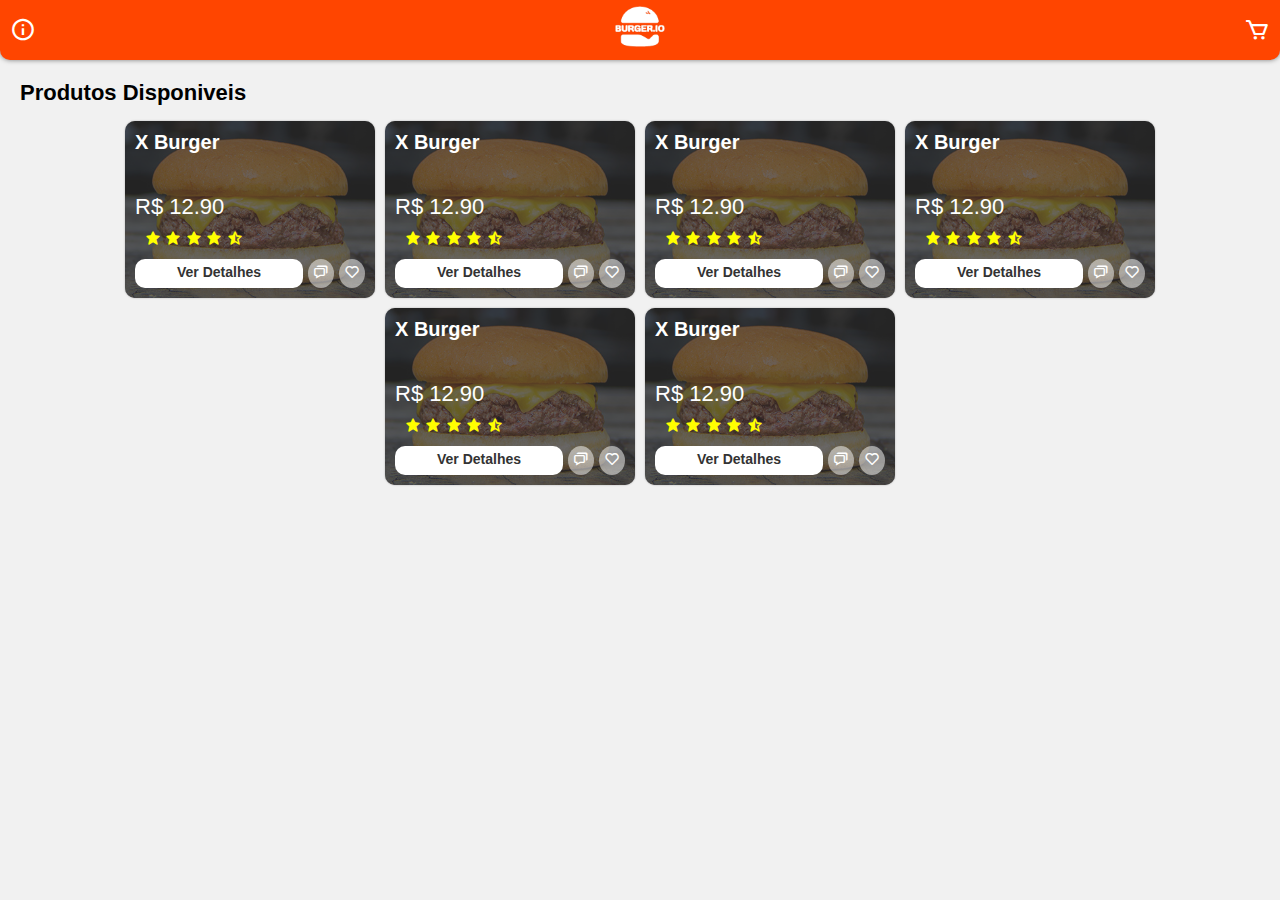
==== index.html @ 1ef79676 "Criação do protótipo da aplicação" ====
<!DOCTYPE html>
<html lang="pt-br">

<head>
  <meta charset="UTF-8">
  <meta name="viewport" content="width=device-width, initial-scale=1.0">
  <title>Burguer.io</title>
  <link rel="stylesheet" href="style.css">
  <link href='https://unpkg.com/boxicons@2.1.4/css/boxicons.min.css' rel='stylesheet'>
</head>

<body>
  <header class="app_bar">

    <i class='bx bx-info-circle'></i>

    <div class="app_logo">

      <img src="assets/burgerio_logo.png" alt="Burger.io Logo Marca">

    </div>

    <i class='bx bx-cart'></i>

  </header>

  <main class="home_main">
    <h1>Produtos Disponiveis</h1>

    <section class="item-list">
      <div class="item-card">

        <img src="assets/x-burger.jpg" alt="X Burger" class="item-image">

        <div class="card-content">

          <h2>X Burger</h2>

          <p class="item-price">R$ 12.90</p>

          <div class="item-raiting">
            <i class='bx bxs-star'></i>
            <i class='bx bxs-star'></i>
            <i class='bx bxs-star'></i>
            <i class='bx bxs-star'></i>
            <i class='bx bxs-star-half'></i>
          </div>

          <div class="item-option">

            <a href="item_details.html" class="option-detail">Ver Detalhes</a>

            <div class="icon-option">

              <i class='bx bx-chat'></i>

            </div>

            <div class="icon-option">

              <i class='bx bx-heart'></i>

            </div>

          </div>

        </div>

      </div>

      <div class="item-card">

        <img src="assets/x-burger.jpg" alt="X Burger" class="item-image">

        <div class="card-content">

          <h2>X Burger</h2>

          <p class="item-price">R$ 12.90</p>

          <div class="item-raiting">
            <i class='bx bxs-star'></i>
            <i class='bx bxs-star'></i>
            <i class='bx bxs-star'></i>
            <i class='bx bxs-star'></i>
            <i class='bx bxs-star-half'></i>
          </div>

          <div class="item-option">

            <a href="item_details.html" class="option-detail">Ver Detalhes</a>

            <div class="icon-option">

              <i class='bx bx-chat'></i>

            </div>

            <div class="icon-option">

              <i class='bx bx-heart'></i>

            </div>

          </div>

        </div>

      </div>

      <div class="item-card">

        <img src="assets/x-burger.jpg" alt="X Burger" class="item-image">

        <div class="card-content">

          <h2>X Burger</h2>

          <p class="item-price">R$ 12.90</p>

          <div class="item-raiting">
            <i class='bx bxs-star'></i>
            <i class='bx bxs-star'></i>
            <i class='bx bxs-star'></i>
            <i class='bx bxs-star'></i>
            <i class='bx bxs-star-half'></i>
          </div>

          <div class="item-option">

            <a href="item_details.html" class="option-detail">Ver Detalhes</a>

            <div class="icon-option">

              <i class='bx bx-chat'></i>

            </div>

            <div class="icon-option">

              <i class='bx bx-heart'></i>

            </div>

          </div>

        </div>

      </div>

      <div class="item-card">

        <img src="assets/x-burger.jpg" alt="X Burger" class="item-image">

        <div class="card-content">

          <h2>X Burger</h2>

          <p class="item-price">R$ 12.90</p>

          <div class="item-raiting">
            <i class='bx bxs-star'></i>
            <i class='bx bxs-star'></i>
            <i class='bx bxs-star'></i>
            <i class='bx bxs-star'></i>
            <i class='bx bxs-star-half'></i>
          </div>

          <div class="item-option">

            <a href="item_details.html" class="option-detail">Ver Detalhes</a>

            <div class="icon-option">

              <i class='bx bx-chat'></i>

            </div>

            <div class="icon-option">

              <i class='bx bx-heart'></i>

            </div>

          </div>

        </div>

      </div>

      <div class="item-card">

        <img src="assets/x-burger.jpg" alt="X Burger" class="item-image">

        <div class="card-content">

          <h2>X Burger</h2>

          <p class="item-price">R$ 12.90</p>

          <div class="item-raiting">
            <i class='bx bxs-star'></i>
            <i class='bx bxs-star'></i>
            <i class='bx bxs-star'></i>
            <i class='bx bxs-star'></i>
            <i class='bx bxs-star-half'></i>
          </div>

          <div class="item-option">

            <a href="item_details.html" class="option-detail">Ver Detalhes</a>

            <div class="icon-option">

              <i class='bx bx-chat'></i>

            </div>

            <div class="icon-option">

              <i class='bx bx-heart'></i>

            </div>

          </div>

        </div>

      </div>

      <div class="item-card">

        <img src="assets/x-burger.jpg" alt="X Burger" class="item-image">

        <div class="card-content">

          <h2>X Burger</h2>

          <p class="item-price">R$ 12.90</p>

          <div class="item-raiting">
            <i class='bx bxs-star'></i>
            <i class='bx bxs-star'></i>
            <i class='bx bxs-star'></i>
            <i class='bx bxs-star'></i>
            <i class='bx bxs-star-half'></i>
          </div>

          <div class="item-option">

            <a href="item_details.html" class="option-detail">Ver Detalhes</a>

            <div class="icon-option">

              <i class='bx bx-chat'></i>

            </div>

            <div class="icon-option">

              <i class='bx bx-heart'></i>

            </div>

          </div>

        </div>

      </div>

    </section>

  </main>
</body>

</html>
---- style.css ----
* {
  margin: 0;
  padding: 0;
  box-sizing: border-box;
}

body {
  font-family: "Franklin Gothic Medium", "Arial Narrow", Arial, sans-serif;
  background-color: #f1f1f1;
}

.app_bar {
  height: 60px;
  background-color: orangered;
  padding: 10px;
  box-shadow: 0px 0px 5px rgba(0, 0, 0, 0.5);
  display: flex;
  align-items: center;
  justify-content: space-between;
  color: #fff;
  font-size: 26px;
  border-radius: 0px 0px 10px 10px;
}

.app_logo {
  flex: 2;
  text-align: center;
}

.app_logo img {
  width: 50px;
}

main {
  padding: 20px;
}

main h1 {
  font-size: 22px;
  font-weight: 600;
  margin-bottom: 10px;
}

.item-list {
  display: flex;
  justify-content: center;
  align-items: center;
  flex-wrap: wrap;
}

.item-card {
  width: 250px;
  position: relative;
  overflow: hidden;
  background-color: #333;
  color: #fff;
  border-radius: 10px;
  box-shadow: 0px 0px 2px rgba(0, 0, 0, 0.3);
  margin: 5px;
}

.item-image {
  position: absolute;
  width: 100%;
  height: 100%;
  opacity: 0.3;
}

.item-card .card-content {
  position: relative;
  padding: 10px;
}

.item-card .card-content h2 {
  font-size: 20px;
  margin-bottom: 40px;
}

.item-card .card-content .item-price {
  font-size: 22px;
}

.item-raiting {
  color: yellow;
  margin: 10px;
}

.item-card .item-option {
  display: flex;
}

.item-card .item-option .option-detail {
  flex: 2;
  text-decoration: none;
  color: #333;
  background-color: #fff;
  text-align: center;
  padding-block: 5px;
  border-radius: 10px;
  font-size: 14px;
  font-weight: bold;
}

.item-card .item-option .icon-option {
  text-align: center;
  background-color: rgba(255, 255, 255, 0.5);
  padding: 5px;
  border-radius: 100%;
  margin-left: 5px;
}
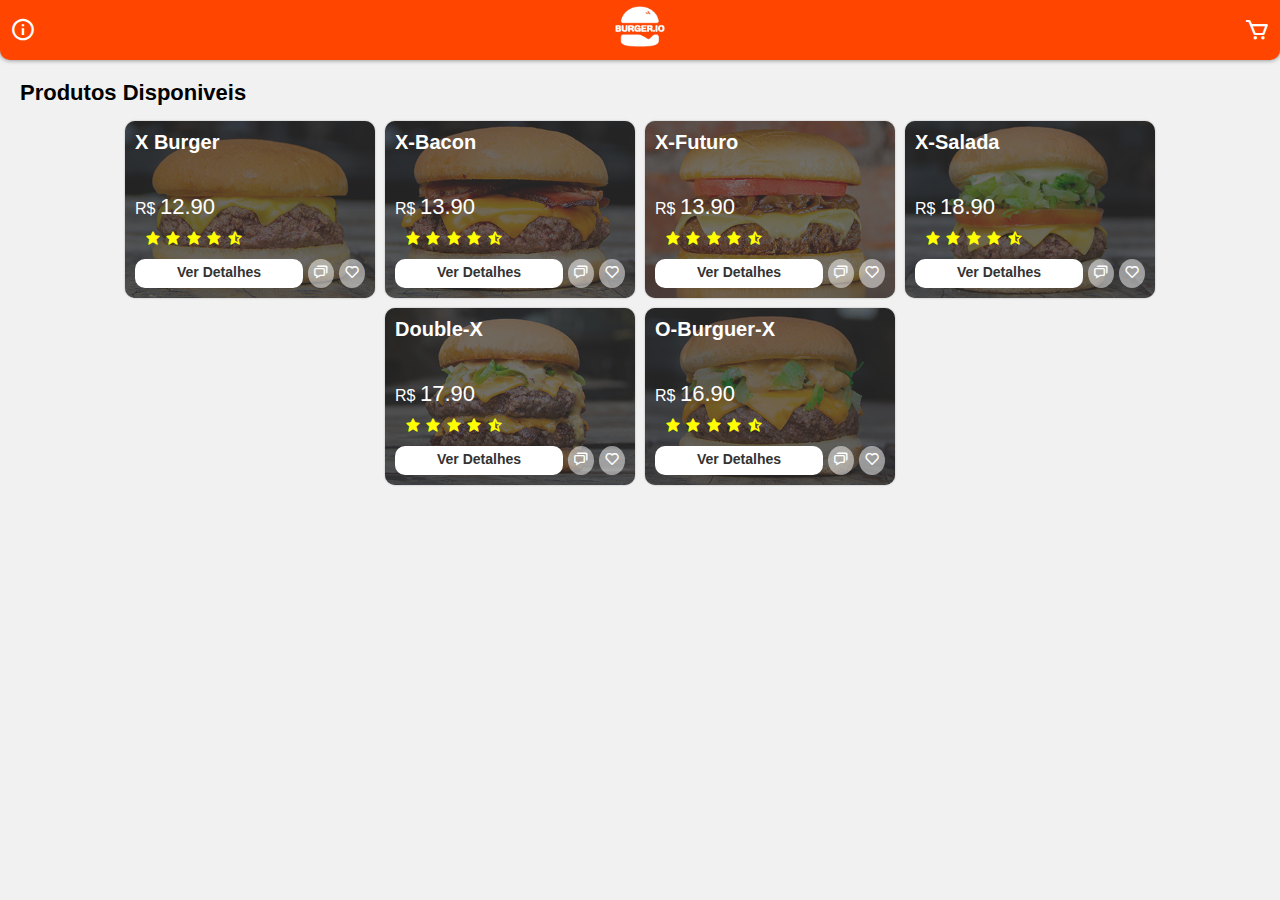
==== commit 08f06ba7: "Ajuste no `.html` dos cards" ====
--- a/index.html
+++ b/index.html
@@ -30,213 +30,213 @@
     <section class="item-list">
       <div class="item-card">
 
-        <img src="assets/x-burger.jpg" alt="X Burger" class="item-image">
+        <img src="assets/x-burger.jpg" alt="X-Burger" class="item-image">
 
         <div class="card-content">
 
           <h2>X Burger</h2>
 
-          <p class="item-price">R$ 12.90</p>
-
-          <div class="item-raiting">
-            <i class='bx bxs-star'></i>
-            <i class='bx bxs-star'></i>
-            <i class='bx bxs-star'></i>
-            <i class='bx bxs-star'></i>
-            <i class='bx bxs-star-half'></i>
-          </div>
-
-          <div class="item-option">
-
-            <a href="item_details.html" class="option-detail">Ver Detalhes</a>
-
-            <div class="icon-option">
-
-              <i class='bx bx-chat'></i>
-
-            </div>
-
-            <div class="icon-option">
-
-              <i class='bx bx-heart'></i>
-
-            </div>
-
-          </div>
-
-        </div>
-
-      </div>
-
-      <div class="item-card">
-
-        <img src="assets/x-burger.jpg" alt="X Burger" class="item-image">
-
-        <div class="card-content">
-
-          <h2>X Burger</h2>
-
-          <p class="item-price">R$ 12.90</p>
-
-          <div class="item-raiting">
-            <i class='bx bxs-star'></i>
-            <i class='bx bxs-star'></i>
-            <i class='bx bxs-star'></i>
-            <i class='bx bxs-star'></i>
-            <i class='bx bxs-star-half'></i>
-          </div>
-
-          <div class="item-option">
-
-            <a href="item_details.html" class="option-detail">Ver Detalhes</a>
-
-            <div class="icon-option">
-
-              <i class='bx bx-chat'></i>
-
-            </div>
-
-            <div class="icon-option">
-
-              <i class='bx bx-heart'></i>
-
-            </div>
-
-          </div>
-
-        </div>
-
-      </div>
-
-      <div class="item-card">
-
-        <img src="assets/x-burger.jpg" alt="X Burger" class="item-image">
-
-        <div class="card-content">
-
-          <h2>X Burger</h2>
-
-          <p class="item-price">R$ 12.90</p>
-
-          <div class="item-raiting">
-            <i class='bx bxs-star'></i>
-            <i class='bx bxs-star'></i>
-            <i class='bx bxs-star'></i>
-            <i class='bx bxs-star'></i>
-            <i class='bx bxs-star-half'></i>
-          </div>
-
-          <div class="item-option">
-
-            <a href="item_details.html" class="option-detail">Ver Detalhes</a>
-
-            <div class="icon-option">
-
-              <i class='bx bx-chat'></i>
-
-            </div>
-
-            <div class="icon-option">
-
-              <i class='bx bx-heart'></i>
-
-            </div>
-
-          </div>
-
-        </div>
-
-      </div>
-
-      <div class="item-card">
-
-        <img src="assets/x-burger.jpg" alt="X Burger" class="item-image">
-
-        <div class="card-content">
-
-          <h2>X Burger</h2>
-
-          <p class="item-price">R$ 12.90</p>
-
-          <div class="item-raiting">
-            <i class='bx bxs-star'></i>
-            <i class='bx bxs-star'></i>
-            <i class='bx bxs-star'></i>
-            <i class='bx bxs-star'></i>
-            <i class='bx bxs-star-half'></i>
-          </div>
-
-          <div class="item-option">
-
-            <a href="item_details.html" class="option-detail">Ver Detalhes</a>
-
-            <div class="icon-option">
-
-              <i class='bx bx-chat'></i>
-
-            </div>
-
-            <div class="icon-option">
-
-              <i class='bx bx-heart'></i>
-
-            </div>
-
-          </div>
-
-        </div>
-
-      </div>
-
-      <div class="item-card">
-
-        <img src="assets/x-burger.jpg" alt="X Burger" class="item-image">
-
-        <div class="card-content">
-
-          <h2>X Burger</h2>
-
-          <p class="item-price">R$ 12.90</p>
-
-          <div class="item-raiting">
-            <i class='bx bxs-star'></i>
-            <i class='bx bxs-star'></i>
-            <i class='bx bxs-star'></i>
-            <i class='bx bxs-star'></i>
-            <i class='bx bxs-star-half'></i>
-          </div>
-
-          <div class="item-option">
-
-            <a href="item_details.html" class="option-detail">Ver Detalhes</a>
-
-            <div class="icon-option">
-
-              <i class='bx bx-chat'></i>
-
-            </div>
-
-            <div class="icon-option">
-
-              <i class='bx bx-heart'></i>
-
-            </div>
-
-          </div>
-
-        </div>
-
-      </div>
-
-      <div class="item-card">
-
-        <img src="assets/x-burger.jpg" alt="X Burger" class="item-image">
-
-        <div class="card-content">
-
-          <h2>X Burger</h2>
-
-          <p class="item-price">R$ 12.90</p>
+          <p>R$ <span class="item-price">12.90</span></p>
+
+          <div class="item-raiting">
+            <i class='bx bxs-star'></i>
+            <i class='bx bxs-star'></i>
+            <i class='bx bxs-star'></i>
+            <i class='bx bxs-star'></i>
+            <i class='bx bxs-star-half'></i>
+          </div>
+
+          <div class="item-option">
+
+            <a href="item_details.html" class="option-detail">Ver Detalhes</a>
+
+            <div class="icon-option">
+
+              <i class='bx bx-chat'></i>
+
+            </div>
+
+            <div class="icon-option">
+
+              <i class='bx bx-heart'></i>
+
+            </div>
+
+          </div>
+
+        </div>
+
+      </div>
+
+      <div class="item-card">
+
+        <img src="assets/x-bacon.jpg" alt="X-Bacon" class="item-image">
+
+        <div class="card-content">
+
+          <h2>X-Bacon</h2>
+
+          <p>R$ <span class="item-price">13.90</span> </p>
+
+          <div class="item-raiting">
+            <i class='bx bxs-star'></i>
+            <i class='bx bxs-star'></i>
+            <i class='bx bxs-star'></i>
+            <i class='bx bxs-star'></i>
+            <i class='bx bxs-star-half'></i>
+          </div>
+
+          <div class="item-option">
+
+            <a href="item_details.html" class="option-detail">Ver Detalhes</a>
+
+            <div class="icon-option">
+
+              <i class='bx bx-chat'></i>
+
+            </div>
+
+            <div class="icon-option">
+
+              <i class='bx bx-heart'></i>
+
+            </div>
+
+          </div>
+
+        </div>
+
+      </div>
+
+      <div class="item-card">
+
+        <img src="assets/x-futuro.jpg" alt="X-Futuro" class="item-image">
+
+        <div class="card-content">
+
+          <h2>X-Futuro</h2>
+
+          <p>R$ <span class="item-price">13.90</span></p>
+
+          <div class="item-raiting">
+            <i class='bx bxs-star'></i>
+            <i class='bx bxs-star'></i>
+            <i class='bx bxs-star'></i>
+            <i class='bx bxs-star'></i>
+            <i class='bx bxs-star-half'></i>
+          </div>
+
+          <div class="item-option">
+
+            <a href="item_details.html" class="option-detail">Ver Detalhes</a>
+
+            <div class="icon-option">
+
+              <i class='bx bx-chat'></i>
+
+            </div>
+
+            <div class="icon-option">
+
+              <i class='bx bx-heart'></i>
+
+            </div>
+
+          </div>
+
+        </div>
+
+      </div>
+
+      <div class="item-card">
+
+        <img src="assets/x-salada.jpg" alt="X-Salada" class="item-image">
+
+        <div class="card-content">
+
+          <h2>X-Salada</h2>
+
+          <p>R$ <span class="item-price">18.90</span></p>
+
+          <div class="item-raiting">
+            <i class='bx bxs-star'></i>
+            <i class='bx bxs-star'></i>
+            <i class='bx bxs-star'></i>
+            <i class='bx bxs-star'></i>
+            <i class='bx bxs-star-half'></i>
+          </div>
+
+          <div class="item-option">
+
+            <a href="item_details.html" class="option-detail">Ver Detalhes</a>
+
+            <div class="icon-option">
+
+              <i class='bx bx-chat'></i>
+
+            </div>
+
+            <div class="icon-option">
+
+              <i class='bx bx-heart'></i>
+
+            </div>
+
+          </div>
+
+        </div>
+
+      </div>
+
+      <div class="item-card">
+
+        <img src="assets/double-x.jpg" alt="Double-X" class="item-image">
+
+        <div class="card-content">
+
+          <h2>Double-X</h2>
+
+          <p>R$ <span class="item-price">17.90</span></p>
+
+          <div class="item-raiting">
+            <i class='bx bxs-star'></i>
+            <i class='bx bxs-star'></i>
+            <i class='bx bxs-star'></i>
+            <i class='bx bxs-star'></i>
+            <i class='bx bxs-star-half'></i>
+          </div>
+
+          <div class="item-option">
+
+            <a href="item_details.html" class="option-detail">Ver Detalhes</a>
+
+            <div class="icon-option">
+
+              <i class='bx bx-chat'></i>
+
+            </div>
+
+            <div class="icon-option">
+
+              <i class='bx bx-heart'></i>
+
+            </div>
+
+          </div>
+
+        </div>
+
+      </div>
+
+      <div class="item-card">
+
+        <img src="assets/o-burger-x.jpg" alt="O-Burguer-X" class="item-image">
+
+        <div class="card-content">
+
+          <h2>O-Burguer-X</h2>
+
+          <p>R$ <span class="item-price">16.90</span></p>
 
           <div class="item-raiting">
             <i class='bx bxs-star'></i>
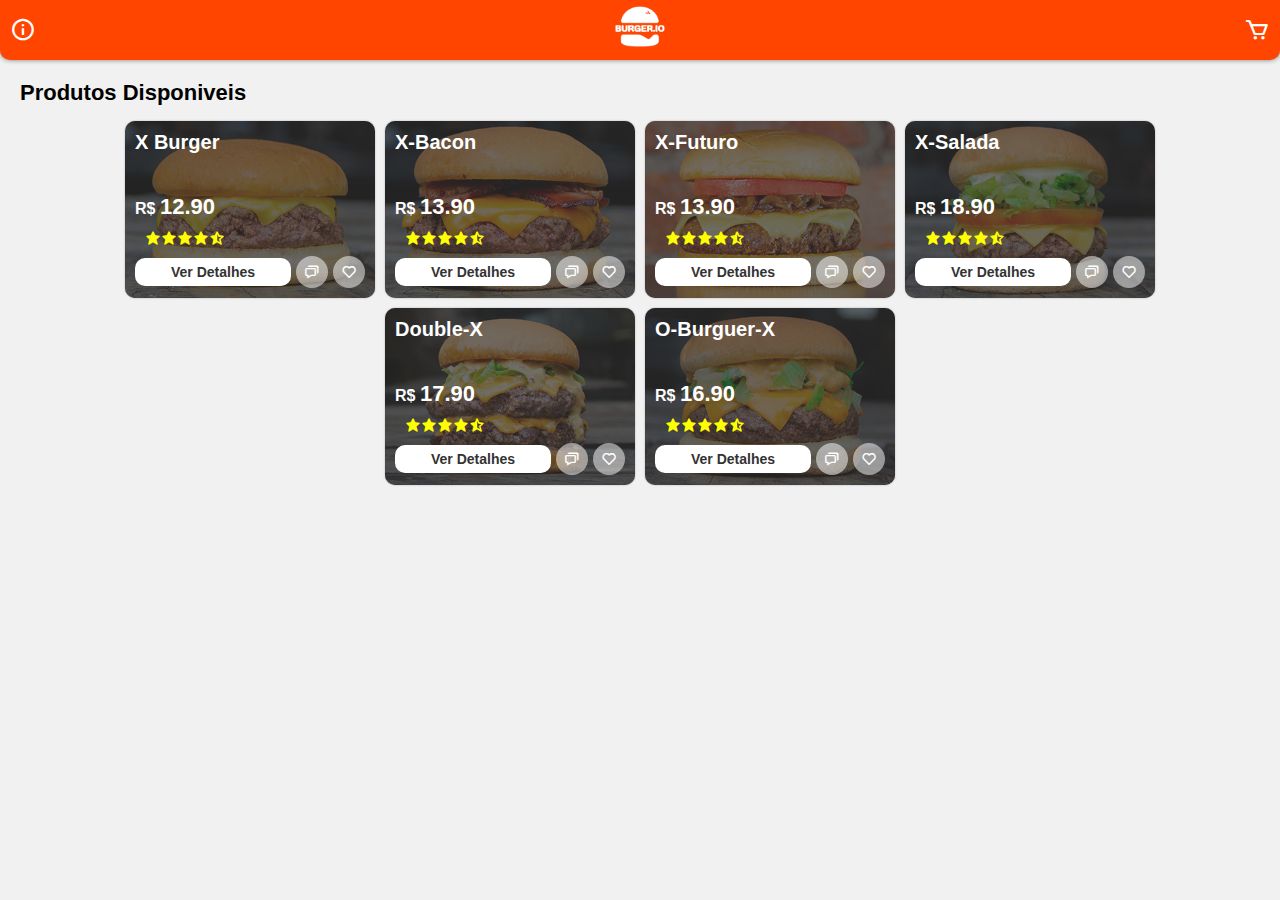
==== commit 0e0ff148: "Adição da pagina detalhes do produto" ====
--- a/index.html
+++ b/index.html
@@ -28,6 +28,7 @@
     <h1>Produtos Disponiveis</h1>
 
     <section class="item-list">
+
       <div class="item-card">
 
         <img src="assets/x-burger.jpg" alt="X-Burger" class="item-image">
--- a/style.css
+++ b/style.css
@@ -41,6 +41,7 @@
   margin-bottom: 10px;
 }
 
+/* HOME */
 .item-list {
   display: flex;
   justify-content: center;
@@ -80,31 +81,135 @@
   font-size: 22px;
 }
 
+.item-card .card-content p {
+  font-size: 16px;
+  font-weight: bold;
+}
+
 .item-raiting {
+  display: flex;
   color: yellow;
   margin: 10px;
 }
 
 .item-card .item-option {
   display: flex;
-}
-
-.item-card .item-option .option-detail {
+  align-items: center;
+  justify-content: space-between;
+}
+
+.option-detail {
   flex: 2;
   text-decoration: none;
   color: #333;
   background-color: #fff;
   text-align: center;
-  padding-block: 5px;
+  padding-block: 6px;
   border-radius: 10px;
   font-size: 14px;
   font-weight: bold;
 }
 
-.item-card .item-option .icon-option {
+.icon-option {
   text-align: center;
   background-color: rgba(255, 255, 255, 0.5);
-  padding: 5px;
+  padding: 8px;
   border-radius: 100%;
   margin-left: 5px;
-}
+  display: flex;
+}
+
+/* DETAILS PAGE */
+.header-details {
+  position: relative;
+  overflow: hidden;
+  width: 100%;
+  height: 250px;
+}
+
+.header-details img {
+  position: absolute;
+  width: 100%;
+  height: 100%;
+}
+
+.header-details .option-details {
+  position: relative;
+  display: flex;
+  padding: 15px;
+  justify-content: space-between;
+}
+
+.header-details .option-details a {
+  text-decoration: none;
+}
+
+.header-details .option-details #right-option {
+  display: flex;
+}
+
+.header-details .icon-option {
+  color: black;
+  font-size: 20px;
+}
+
+.main-details {
+  width: 100%;
+  position: absolute;
+  border-radius: 12px;
+  background-color: #f1f1f1;
+  top: 240px;
+}
+
+.info-details .item-raiting {
+  color: #ff7700;
+}
+
+.info-details .item-raiting p {
+  color: #aaa;
+  font-size: 14px;
+  margin-left: 5px;
+}
+
+.info-details .description-details {
+  font-size: 14px;
+  color: #333;
+  text-align: justify;
+}
+
+.info-details .galery-details {
+  display: flex;
+  margin-block: 20px;
+  justify-content: center;
+  align-items: center;
+}
+
+.info-details .galery-details .galery-image {
+  flex: 1;
+  margin: 5px;
+}
+
+.info-details .galery-details .galery-image img {
+  width: 100%;
+  height: 100%;
+  border-radius: 10px;
+  box-shadow: 0px 0px 5px rgba(0, 0, 0, 0.5);
+}
+
+.info-details .buy-item {
+  display: flex;
+  justify-content: center;
+  align-items: center;
+}
+
+.info-details .buy-item .price-item {
+  font-size: 22px;
+  font-weight: bold;
+  margin-right: 30px;
+}
+
+.info-details .buy-item .option-detail {
+  background-color: orangered;
+  color: #fff;
+  padding: 10px;
+}
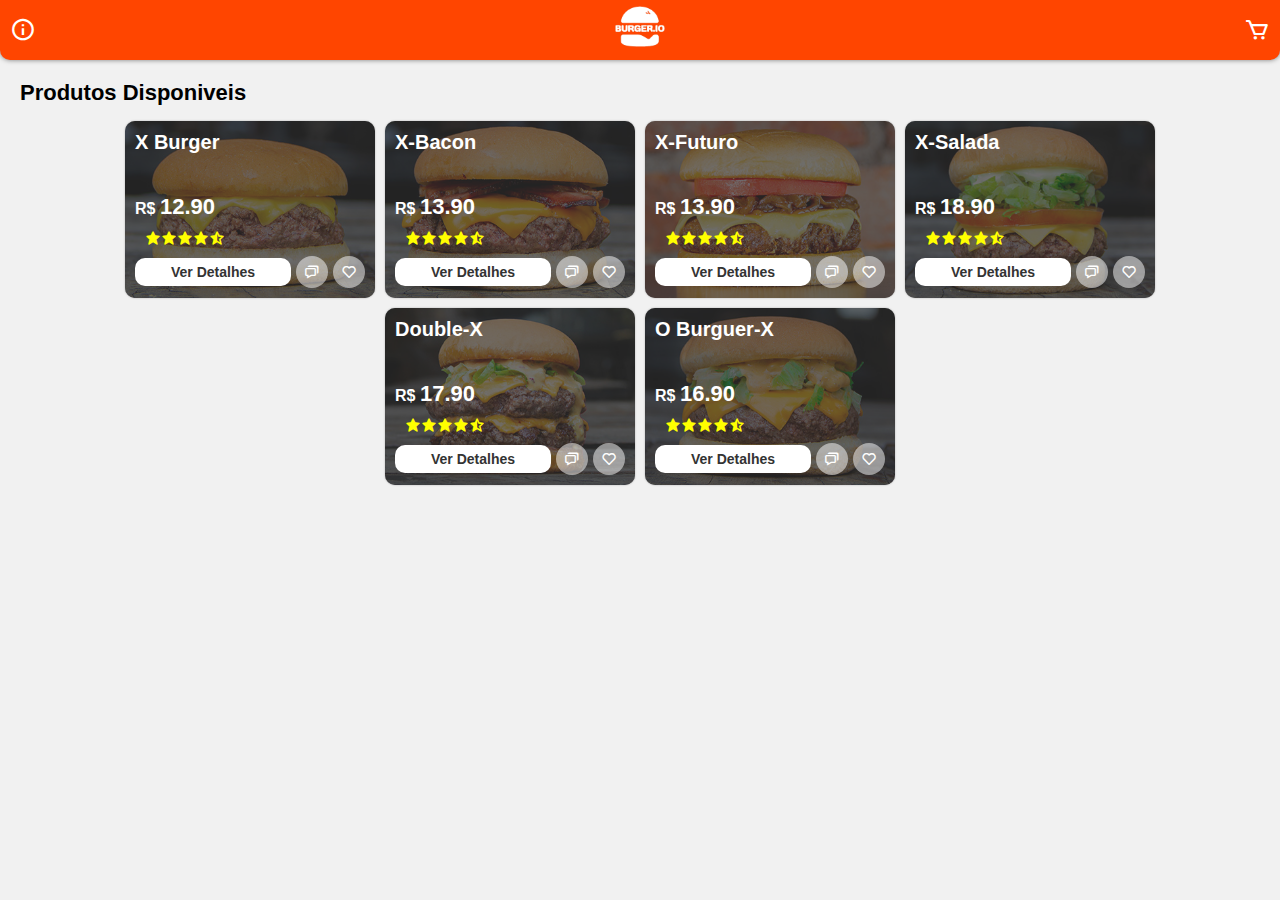
==== commit b7f7d2d0: "Adição da confirmação do pedido" ====
--- a/index.html
+++ b/index.html
@@ -49,7 +49,8 @@
 
           <div class="item-option">
 
-            <a href="item_details.html" class="option-detail">Ver Detalhes</a>
+            <a href="item_details.html?name=X-Burguer&price=12.90&image=x-burger.jpg" class="option-detail">Ver
+              Detalhes</a>
 
             <div class="icon-option">
 
@@ -89,7 +90,8 @@
 
           <div class="item-option">
 
-            <a href="item_details.html" class="option-detail">Ver Detalhes</a>
+            <a href="item_details.html?name=X-Bacon&price=13.90&image=x-bacon.jpg" class="option-detail">Ver
+              Detalhes</a>
 
             <div class="icon-option">
 
@@ -129,7 +131,8 @@
 
           <div class="item-option">
 
-            <a href="item_details.html" class="option-detail">Ver Detalhes</a>
+            <a href="item_details.html?name=X-Futuro&price=13.90&image=x-futuro.jpg" class="option-detail">Ver
+              Detalhes</a>
 
             <div class="icon-option">
 
@@ -169,7 +172,8 @@
 
           <div class="item-option">
 
-            <a href="item_details.html" class="option-detail">Ver Detalhes</a>
+            <a href="item_details.html?name=X-Salada&price=18.90&image=x-salada.jpg" class="option-detail">Ver
+              Detalhes</a>
 
             <div class="icon-option">
 
@@ -209,7 +213,8 @@
 
           <div class="item-option">
 
-            <a href="item_details.html" class="option-detail">Ver Detalhes</a>
+            <a href="item_details.html?name=Double-X&price=17.90&image=double-x.jpg" class="option-detail">Ver
+              Detalhes</a>
 
             <div class="icon-option">
 
@@ -235,7 +240,7 @@
 
         <div class="card-content">
 
-          <h2>O-Burguer-X</h2>
+          <h2>O Burguer-X</h2>
 
           <p>R$ <span class="item-price">16.90</span></p>
 
@@ -249,7 +254,8 @@
 
           <div class="item-option">
 
-            <a href="item_details.html" class="option-detail">Ver Detalhes</a>
+            <a href="item_details.html?name=O Burguer-X&price=16.90&image=o-burger-x.jpg" class="option-detail">Ver
+              Detalhes</a>
 
             <div class="icon-option">
 
--- a/style.css
+++ b/style.css
@@ -39,6 +39,11 @@
   font-size: 22px;
   font-weight: 600;
   margin-bottom: 10px;
+}
+
+a {
+  color: inherit;
+  text-decoration: none;
 }
 
 /* HOME */
@@ -108,6 +113,7 @@
   border-radius: 10px;
   font-size: 14px;
   font-weight: bold;
+  cursor: pointer;
 }
 
 .icon-option {
@@ -213,3 +219,100 @@
   color: #fff;
   padding: 10px;
 }
+
+/* LIGHTBOX */
+
+.lightbox {
+  display: none;
+  position: fixed;
+  top: 0;
+  right: 0;
+  left: 0;
+  background-color: rgba(0, 0, 0, 0.85);
+  z-index: 999;
+  padding: 1em;
+  color: white;
+  text-decoration: none;
+}
+
+.lightbox:target {
+  display: block;
+}
+
+.lightbox span {
+  display: block;
+  width: 100%;
+  height: 100vh;
+  background-position: center;
+  background-repeat: no-repeat;
+  background-size: contain;
+}
+
+.lightbox p {
+  text-align: center;
+  position: relative;
+  top: 70vh;
+}
+
+/* CONFIRM ORDER */
+
+.order-itens {
+  display: flex;
+  flex-direction: column;
+  align-items: center;
+}
+
+.order-itens .order-card {
+  display: flex;
+  background-color: #ddd;
+  height: 180px;
+  border-radius: 20px;
+  overflow: hidden;
+  box-shadow: 0 0 10px rgba(0, 0, 0, 0.1);
+  color: #333;
+}
+
+.order-itens .order-card .card-image {
+  flex: 1.5;
+}
+
+.order-itens .order-card .card-image img {
+  width: 100%;
+  height: 100%;
+}
+
+.order-itens .order-card .card-details {
+  flex: 2;
+  padding: 15px;
+  display: flex;
+  flex-direction: column;
+  justify-content: space-between;
+}
+
+.order-itens .order-card h2 {
+  font-size: 26px;
+}
+
+.order-itens .order-card #item-price {
+  font-size: 22px;
+  font-weight: bold;
+}
+
+.order-itens .order-card p {
+  color: #666;
+}
+
+.order-itens .button-confirm {
+  width: 80%;
+  margin-top: 30px;
+  background-color: green;
+  color: #fff;
+  text-align: center;
+  padding: 20px;
+  border-radius: 100px;
+  font-size: 28px;
+  display: flex;
+  align-items: center;
+  justify-content: center;
+  gap: 10px;
+}
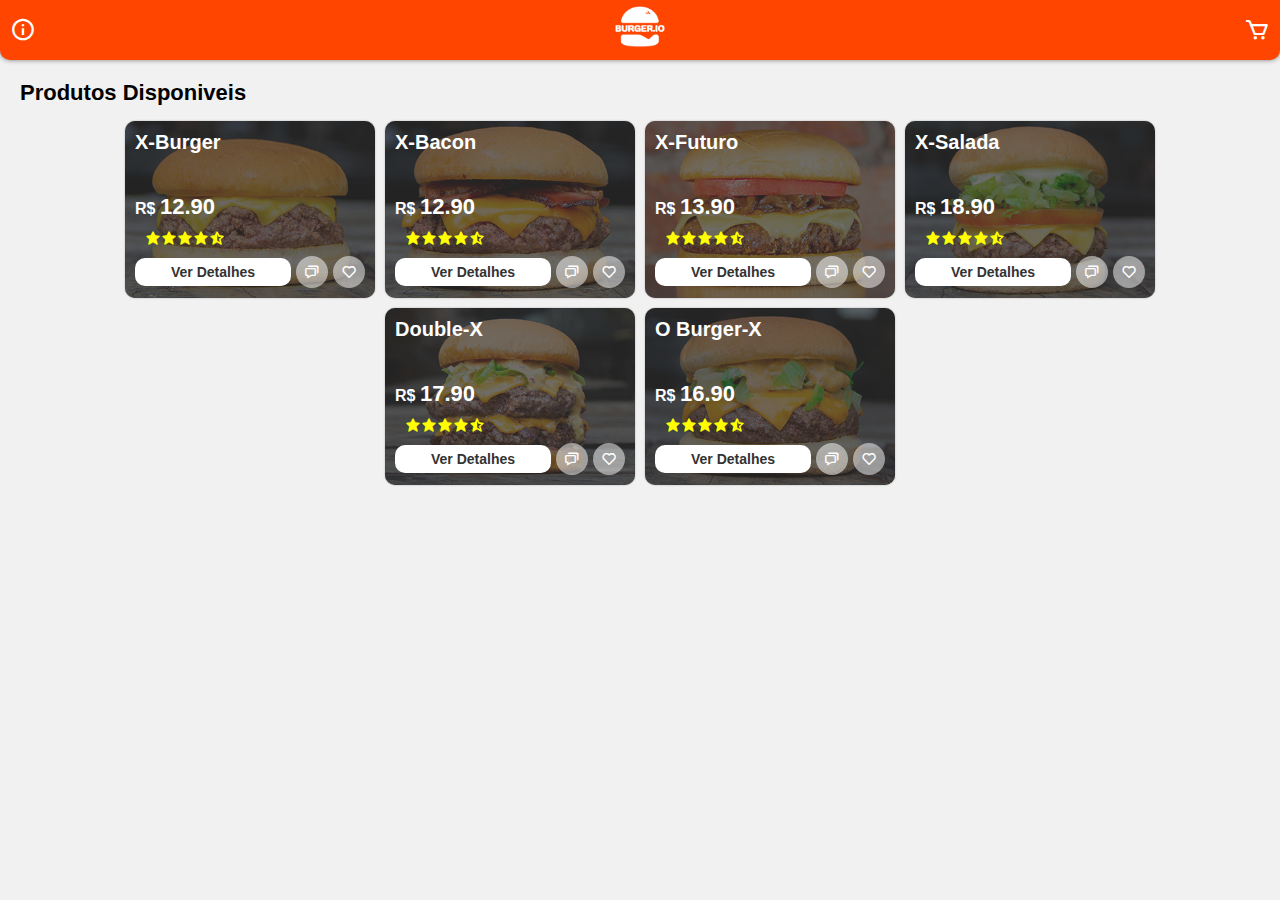
==== commit b40f909d: "Lista dinamica com `javascript` e transformacao em PWA" ====
--- a/index.html
+++ b/index.html
@@ -4,6 +4,15 @@
 <head>
   <meta charset="UTF-8">
   <meta name="viewport" content="width=device-width, initial-scale=1.0">
+
+  <!-- PWA Configs -->
+  <link rel="manifest" href="manifest.json" />
+
+  <link rel="apple-touch-icon" href="assets/burgerio_logo.png" />
+  <meta name="apple-mobile-web-app-status-bar" content="#ff4500" />
+  <meta name="theme-color" content="#ff4500" />
+  <!-- END PWA Configs -->
+
   <title>Burguer.io</title>
   <link rel="stylesheet" href="style.css">
   <link href='https://unpkg.com/boxicons@2.1.4/css/boxicons.min.css' rel='stylesheet'>
@@ -29,255 +38,15 @@
 
     <section class="item-list">
 
-      <div class="item-card">
-
-        <img src="assets/x-burger.jpg" alt="X-Burger" class="item-image">
-
-        <div class="card-content">
-
-          <h2>X Burger</h2>
-
-          <p>R$ <span class="item-price">12.90</span></p>
-
-          <div class="item-raiting">
-            <i class='bx bxs-star'></i>
-            <i class='bx bxs-star'></i>
-            <i class='bx bxs-star'></i>
-            <i class='bx bxs-star'></i>
-            <i class='bx bxs-star-half'></i>
-          </div>
-
-          <div class="item-option">
-
-            <a href="item_details.html?name=X-Burguer&price=12.90&image=x-burger.jpg" class="option-detail">Ver
-              Detalhes</a>
-
-            <div class="icon-option">
-
-              <i class='bx bx-chat'></i>
-
-            </div>
-
-            <div class="icon-option">
-
-              <i class='bx bx-heart'></i>
-
-            </div>
-
-          </div>
-
-        </div>
-
-      </div>
-
-      <div class="item-card">
-
-        <img src="assets/x-bacon.jpg" alt="X-Bacon" class="item-image">
-
-        <div class="card-content">
-
-          <h2>X-Bacon</h2>
-
-          <p>R$ <span class="item-price">13.90</span> </p>
-
-          <div class="item-raiting">
-            <i class='bx bxs-star'></i>
-            <i class='bx bxs-star'></i>
-            <i class='bx bxs-star'></i>
-            <i class='bx bxs-star'></i>
-            <i class='bx bxs-star-half'></i>
-          </div>
-
-          <div class="item-option">
-
-            <a href="item_details.html?name=X-Bacon&price=13.90&image=x-bacon.jpg" class="option-detail">Ver
-              Detalhes</a>
-
-            <div class="icon-option">
-
-              <i class='bx bx-chat'></i>
-
-            </div>
-
-            <div class="icon-option">
-
-              <i class='bx bx-heart'></i>
-
-            </div>
-
-          </div>
-
-        </div>
-
-      </div>
-
-      <div class="item-card">
-
-        <img src="assets/x-futuro.jpg" alt="X-Futuro" class="item-image">
-
-        <div class="card-content">
-
-          <h2>X-Futuro</h2>
-
-          <p>R$ <span class="item-price">13.90</span></p>
-
-          <div class="item-raiting">
-            <i class='bx bxs-star'></i>
-            <i class='bx bxs-star'></i>
-            <i class='bx bxs-star'></i>
-            <i class='bx bxs-star'></i>
-            <i class='bx bxs-star-half'></i>
-          </div>
-
-          <div class="item-option">
-
-            <a href="item_details.html?name=X-Futuro&price=13.90&image=x-futuro.jpg" class="option-detail">Ver
-              Detalhes</a>
-
-            <div class="icon-option">
-
-              <i class='bx bx-chat'></i>
-
-            </div>
-
-            <div class="icon-option">
-
-              <i class='bx bx-heart'></i>
-
-            </div>
-
-          </div>
-
-        </div>
-
-      </div>
-
-      <div class="item-card">
-
-        <img src="assets/x-salada.jpg" alt="X-Salada" class="item-image">
-
-        <div class="card-content">
-
-          <h2>X-Salada</h2>
-
-          <p>R$ <span class="item-price">18.90</span></p>
-
-          <div class="item-raiting">
-            <i class='bx bxs-star'></i>
-            <i class='bx bxs-star'></i>
-            <i class='bx bxs-star'></i>
-            <i class='bx bxs-star'></i>
-            <i class='bx bxs-star-half'></i>
-          </div>
-
-          <div class="item-option">
-
-            <a href="item_details.html?name=X-Salada&price=18.90&image=x-salada.jpg" class="option-detail">Ver
-              Detalhes</a>
-
-            <div class="icon-option">
-
-              <i class='bx bx-chat'></i>
-
-            </div>
-
-            <div class="icon-option">
-
-              <i class='bx bx-heart'></i>
-
-            </div>
-
-          </div>
-
-        </div>
-
-      </div>
-
-      <div class="item-card">
-
-        <img src="assets/double-x.jpg" alt="Double-X" class="item-image">
-
-        <div class="card-content">
-
-          <h2>Double-X</h2>
-
-          <p>R$ <span class="item-price">17.90</span></p>
-
-          <div class="item-raiting">
-            <i class='bx bxs-star'></i>
-            <i class='bx bxs-star'></i>
-            <i class='bx bxs-star'></i>
-            <i class='bx bxs-star'></i>
-            <i class='bx bxs-star-half'></i>
-          </div>
-
-          <div class="item-option">
-
-            <a href="item_details.html?name=Double-X&price=17.90&image=double-x.jpg" class="option-detail">Ver
-              Detalhes</a>
-
-            <div class="icon-option">
-
-              <i class='bx bx-chat'></i>
-
-            </div>
-
-            <div class="icon-option">
-
-              <i class='bx bx-heart'></i>
-
-            </div>
-
-          </div>
-
-        </div>
-
-      </div>
-
-      <div class="item-card">
-
-        <img src="assets/o-burger-x.jpg" alt="O-Burguer-X" class="item-image">
-
-        <div class="card-content">
-
-          <h2>O Burguer-X</h2>
-
-          <p>R$ <span class="item-price">16.90</span></p>
-
-          <div class="item-raiting">
-            <i class='bx bxs-star'></i>
-            <i class='bx bxs-star'></i>
-            <i class='bx bxs-star'></i>
-            <i class='bx bxs-star'></i>
-            <i class='bx bxs-star-half'></i>
-          </div>
-
-          <div class="item-option">
-
-            <a href="item_details.html?name=O Burguer-X&price=16.90&image=o-burger-x.jpg" class="option-detail">Ver
-              Detalhes</a>
-
-            <div class="icon-option">
-
-              <i class='bx bx-chat'></i>
-
-            </div>
-
-            <div class="icon-option">
-
-              <i class='bx bx-heart'></i>
-
-            </div>
-
-          </div>
-
-        </div>
-
-      </div>
+      <!-- Conteudo vem no JS -->
 
     </section>
 
   </main>
+
+
+  <script src="app.js"></script>
+
 </body>
 
 </html>